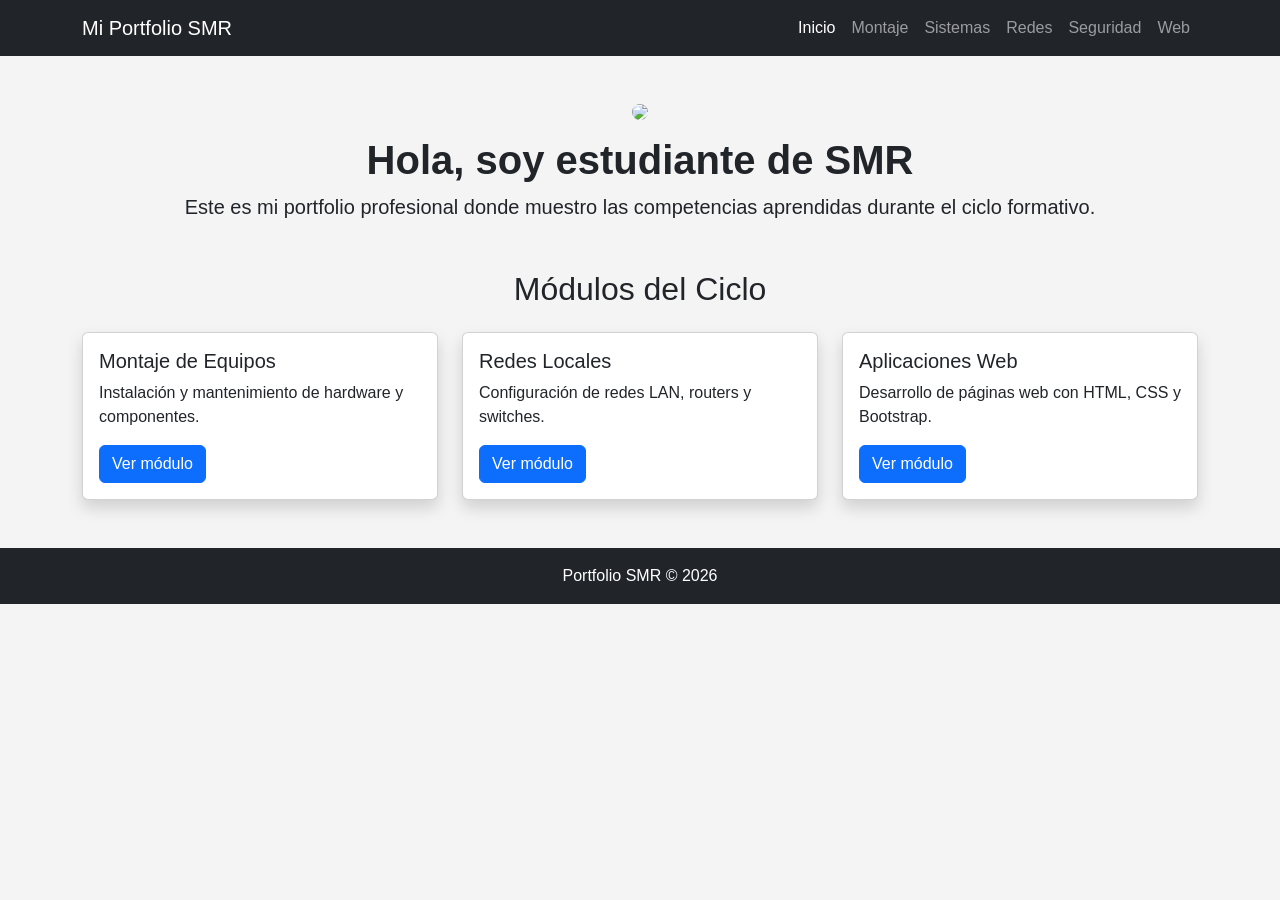
==== Mi-porfolio/index.html @ 6c28918c "Add files via upload" ====
<!doctype html>
<html lang="es">

<head>
<meta charset="utf-8">
<meta name="viewport" content="width=device-width, initial-scale=1">

<title>Portfolio SMR</title>

<link href="https://cdn.jsdelivr.net/npm/bootstrap@5.3.3/dist/css/bootstrap.min.css" rel="stylesheet">

<link rel="stylesheet" href="css/custom.css">

</head>

<body>

<!-- NAVBAR -->

<nav class="navbar navbar-expand-lg navbar-dark bg-dark">
<div class="container">

<a class="navbar-brand" href="index.html">Mi Portfolio SMR</a>

<button class="navbar-toggler" type="button" data-bs-toggle="collapse" data-bs-target="#menu">
<span class="navbar-toggler-icon"></span>
</button>

<div class="collapse navbar-collapse" id="menu">

<ul class="navbar-nav ms-auto">

<li class="nav-item">
<a class="nav-link active" href="index.html">Inicio</a>
</li>

<li class="nav-item">
<a class="nav-link" href="montaje.html">Montaje</a>
</li>

<li class="nav-item">
<a class="nav-link" href="sistemas_monopuesto.html">Sistemas</a>
</li>

<li class="nav-item">
<a class="nav-link" href="redes_locales.html">Redes</a>
</li>

<li class="nav-item">
<a class="nav-link" href="seguridad.html">Seguridad</a>
</li>

<li class="nav-item">
<a class="nav-link" href="aplicaciones_web.html">Web</a>
</li>

</ul>

</div>
</div>
</nav>

<!-- HERO -->

<div class="container mt-5 text-center">

<img src="images/foto_perfil.jpg" class="rounded-circle mb-3" width="150">

<h1>Hola, soy estudiante de SMR</h1>

<p class="lead">
Este es mi portfolio profesional donde muestro las competencias aprendidas durante el ciclo formativo.
</p>

</div>

<!-- MODULOS -->

<div class="container mt-5">

<h2 class="text-center mb-4">Módulos del Ciclo</h2>

<div class="row row-cols-1 row-cols-md-2 row-cols-lg-3 g-4">

<div class="col">
<div class="card h-100 shadow">

<div class="card-body">

<h5 class="card-title">Montaje de Equipos</h5>

<p class="card-text">
Instalación y mantenimiento de hardware y componentes.
</p>

<a href="montaje.html" class="btn btn-primary">Ver módulo</a>

</div>
</div>
</div>

<div class="col">
<div class="card h-100 shadow">

<div class="card-body">

<h5 class="card-title">Redes Locales</h5>

<p class="card-text">
Configuración de redes LAN, routers y switches.
</p>

<a href="redes_locales.html" class="btn btn-primary">Ver módulo</a>

</div>
</div>
</div>

<div class="col">
<div class="card h-100 shadow">

<div class="card-body">

<h5 class="card-title">Aplicaciones Web</h5>

<p class="card-text">
Desarrollo de páginas web con HTML, CSS y Bootstrap.
</p>

<a href="aplicaciones_web.html" class="btn btn-primary">Ver módulo</a>

</div>
</div>
</div>

</div>

</div>

<footer class="bg-dark text-white text-center p-3 mt-5">
Portfolio SMR © 2026
</footer>

<script src="https://cdn.jsdelivr.net/npm/bootstrap@5.3.3/dist/js/bootstrap.bundle.min.js"></script>

</body>
</html>
---- Mi-porfolio/css/custom.css ----
body{
font-family: Arial, sans-serif;
background-color:#f4f4f4;
}

h1{
font-weight: bold;
}

.card{
transition: transform 0.3s;
}

.card:hover{
transform: scale(1.05);
}

footer{
margin-top:50px;
}
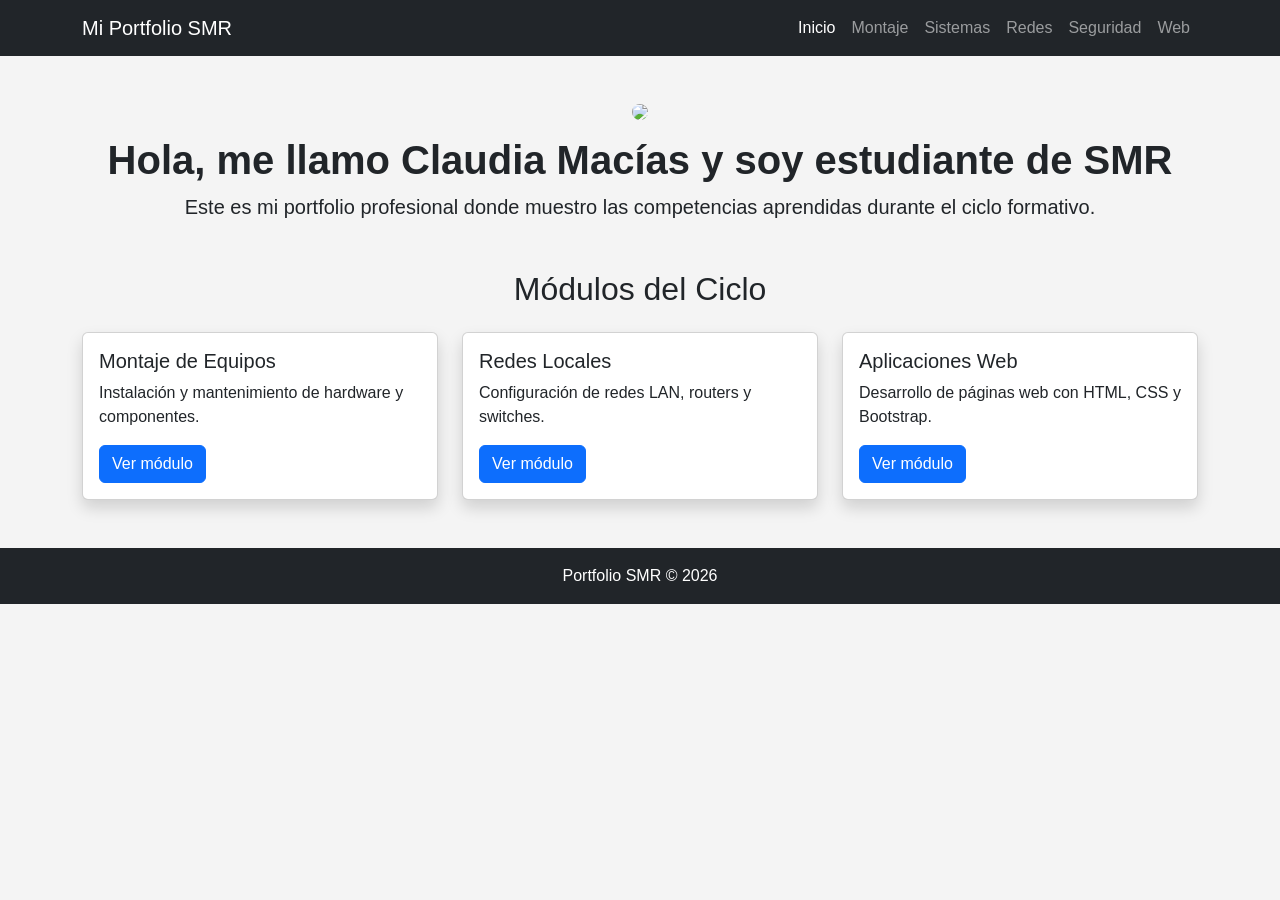
==== commit eae526e0: "Add files via upload" ====
--- a/Mi-porfolio/index.html
+++ b/Mi-porfolio/index.html
@@ -66,7 +66,7 @@
 
 <img src="images/foto_perfil.jpg" class="rounded-circle mb-3" width="150">
 
-<h1>Hola, soy estudiante de SMR</h1>
+<h1>Hola, me llamo Claudia Macías y soy estudiante de SMR</h1>
 
 <p class="lead">
 Este es mi portfolio profesional donde muestro las competencias aprendidas durante el ciclo formativo.
